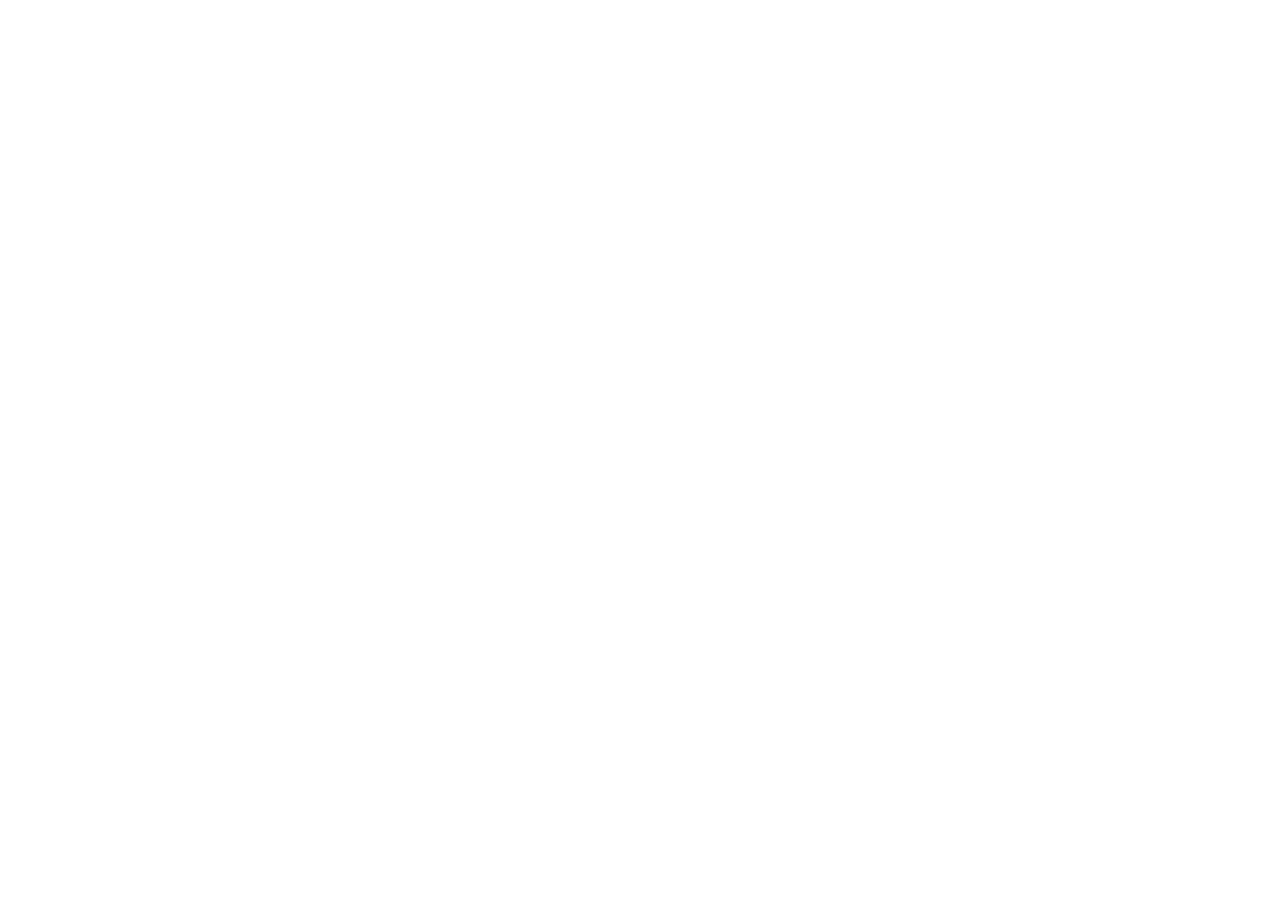
==== index.html @ cce9e90e "my first version" ====
<!DOCTYPE html>
<html lang="en">
<head>
    <meta charset="UTF-8">
    <meta name="viewport" content="width=device-width, initial-scale=1.0">
    <title>Document</title>
</head>
<body>
    
</body>
</html>
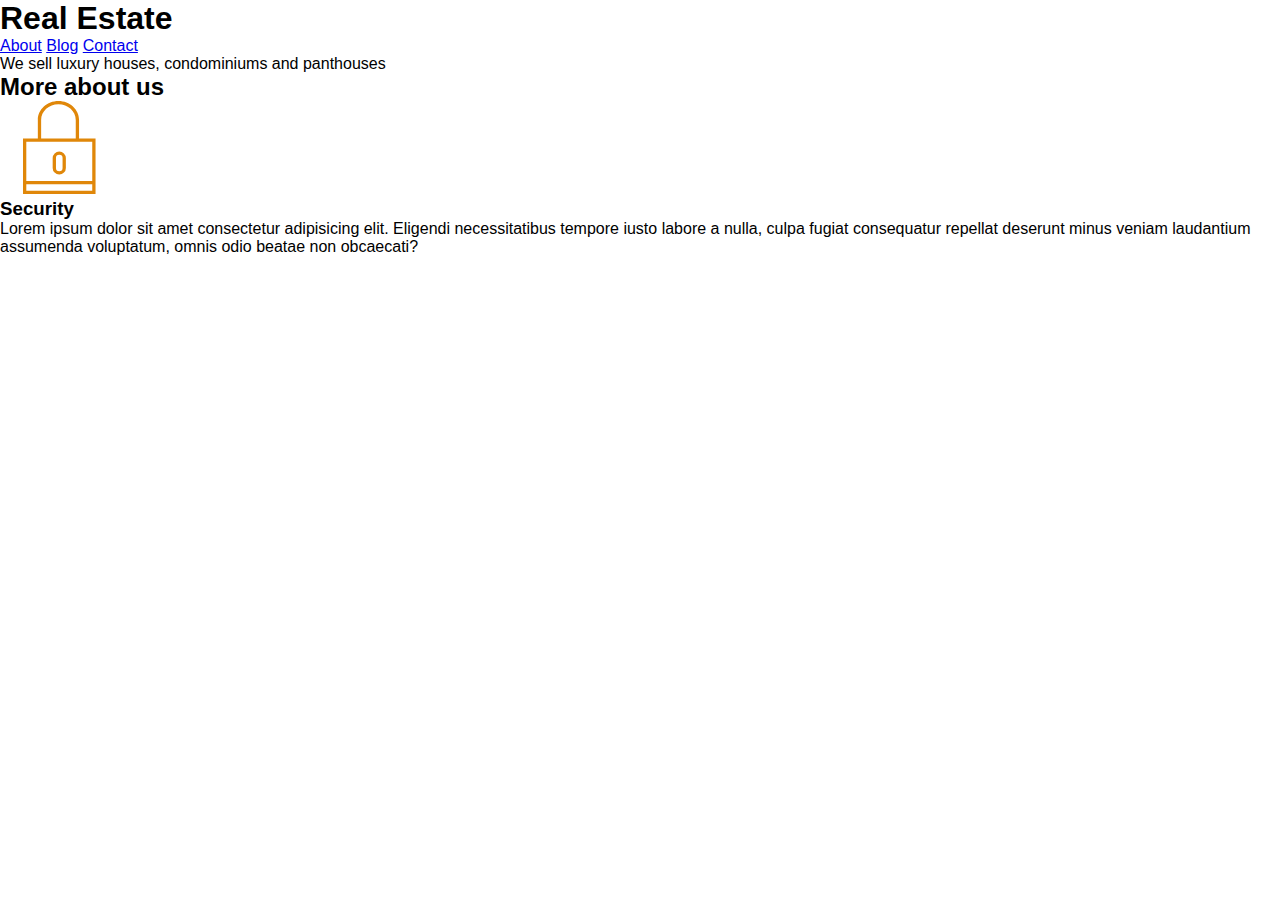
==== commit 7b47144c: "creating css" ====
--- a/index.html
+++ b/index.html
@@ -3,9 +3,27 @@
 <head>
     <meta charset="UTF-8">
     <meta name="viewport" content="width=device-width, initial-scale=1.0">
+    <link rel="stylesheet" href="./mystyle.css">
     <title>Document</title>
 </head>
 <body>
-    
+    <header>
+        <h1>Real Estate</h1>
+        <nav>
+            <a href="#">About</a>
+            <a href="#">Blog</a>
+            <a href="#">Contact</a>
+        </nav>
+        <p>We sell luxury houses, condominiums and panthouses</p>
+    </header>
+    <main>
+        <h2>More about us</h2>
+        <div>
+            <img src="./img/icon1.svg" alt="">
+            <h3>Security</h3>
+            <p>Lorem ipsum dolor sit amet consectetur adipisicing elit. Eligendi necessitatibus tempore iusto labore a nulla, culpa fugiat consequatur repellat deserunt minus veniam laudantium assumenda voluptatum, omnis odio beatae non obcaecati?</p>
+        </div>
+        
+    </main>
 </body>
 </html>--- a/mystyle.css
+++ b/mystyle.css
@@ -0,0 +1,7 @@
+*{
+    padding:0;
+    margin:0;
+}
+body{
+    font-family: arial;
+}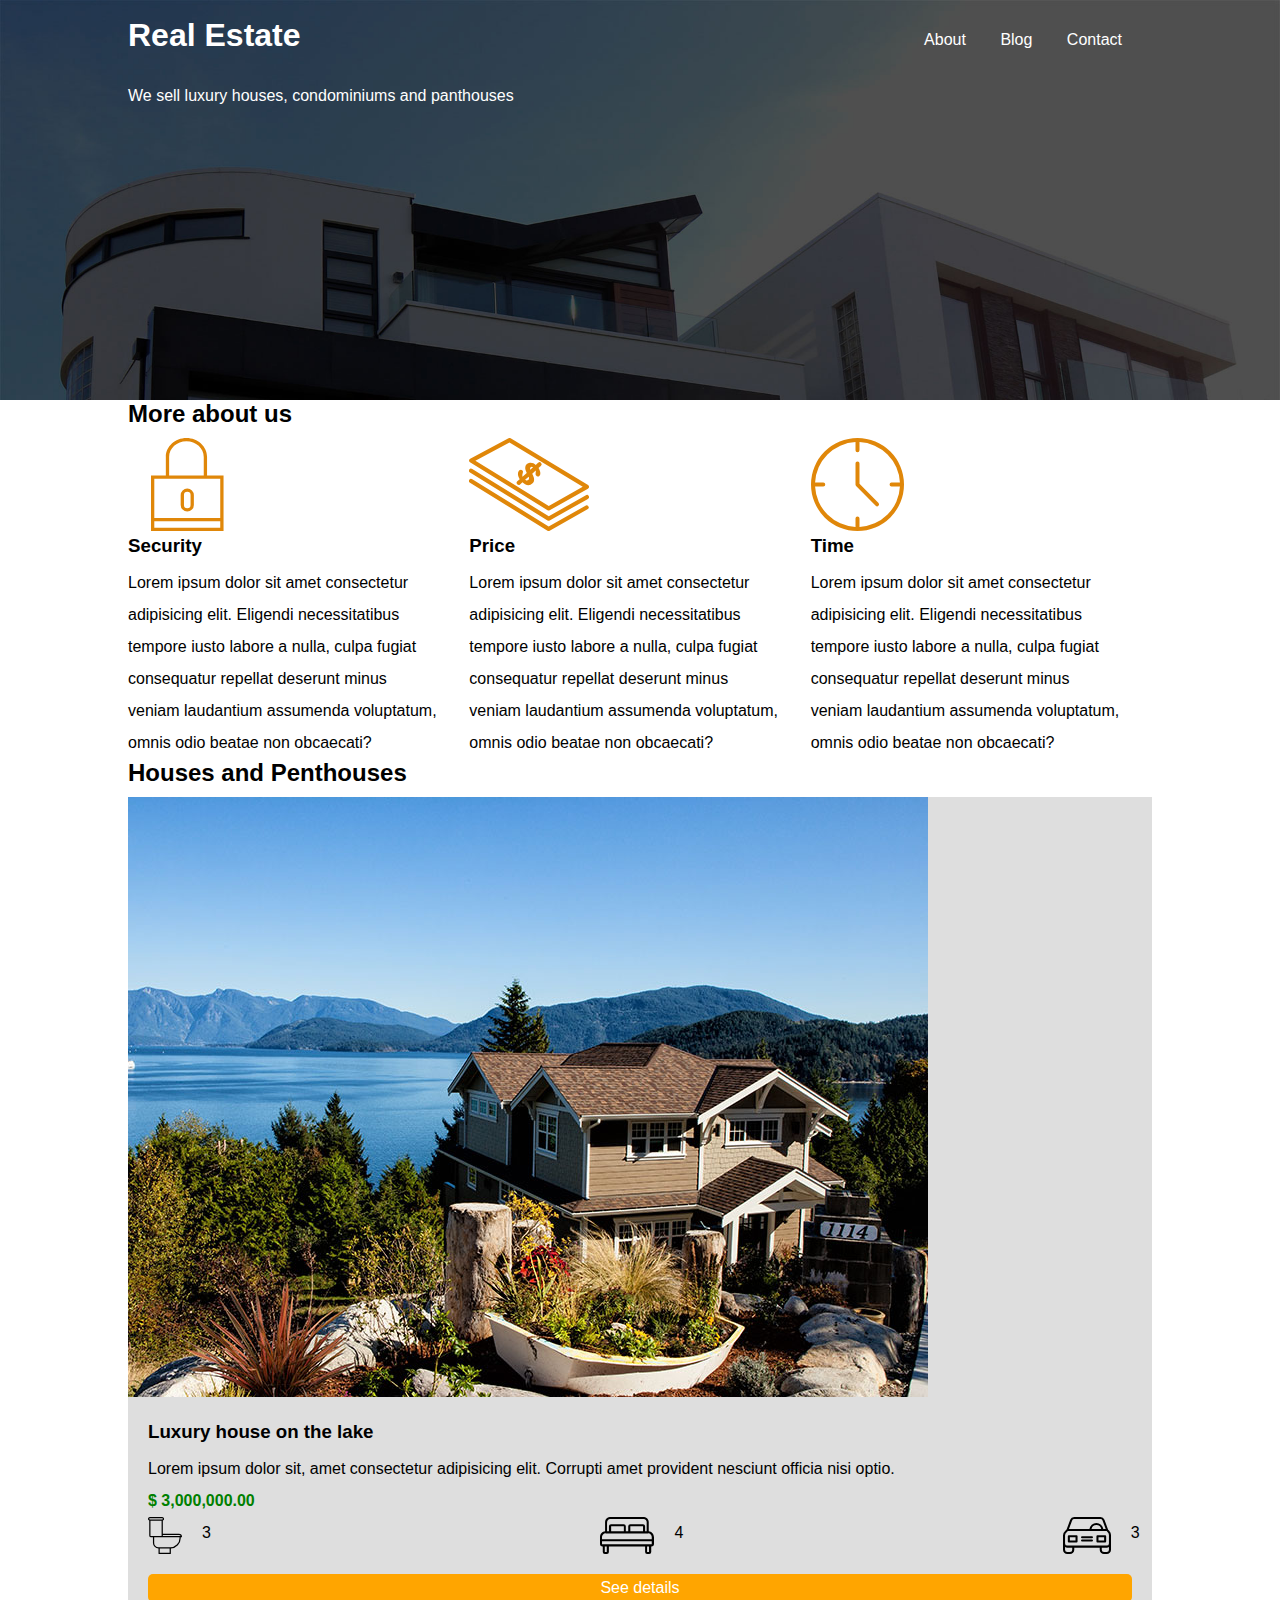
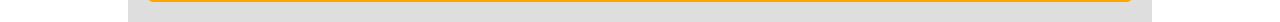
==== commit d1cda239: "houses section" ====
--- a/index.html
+++ b/index.html
@@ -7,23 +7,72 @@
     <title>Document</title>
 </head>
 <body>
-    <header>
-        <h1>Real Estate</h1>
-        <nav>
-            <a href="#">About</a>
-            <a href="#">Blog</a>
-            <a href="#">Contact</a>
-        </nav>
-        <p>We sell luxury houses, condominiums and panthouses</p>
+    <header class="site-header">
+        <div class="container">
+            <div class="bar-menu">
+                <h1>Real Estate</h1>
+                <nav class="menu">
+                    <a href="#">About</a>
+                    <a href="#">Blog</a>
+                    <a href="#">Contact</a>
+                </nav>
+            </div>
+            <p>We sell luxury houses, condominiums and panthouses</p>
+        </div>
     </header>
-    <main>
+    <main class="container">
         <h2>More about us</h2>
-        <div>
-            <img src="./img/icon1.svg" alt="">
-            <h3>Security</h3>
-            <p>Lorem ipsum dolor sit amet consectetur adipisicing elit. Eligendi necessitatibus tempore iusto labore a nulla, culpa fugiat consequatur repellat deserunt minus veniam laudantium assumenda voluptatum, omnis odio beatae non obcaecati?</p>
+        <div class="about-container">
+            <div class="about-item">
+                <img src="./img/icon1.svg" alt="">
+                <h3>Security</h3>
+                <p>Lorem ipsum dolor sit amet consectetur adipisicing elit. Eligendi necessitatibus tempore iusto labore a nulla, culpa fugiat consequatur repellat deserunt minus veniam laudantium assumenda voluptatum, omnis odio beatae non obcaecati?</p>
+            </div>
+            <div class="about-item">
+                <img src="./img/icon2.svg" alt="">
+                <h3>Price</h3>
+                <p>Lorem ipsum dolor sit amet consectetur adipisicing elit. Eligendi necessitatibus tempore iusto labore a nulla, culpa fugiat consequatur repellat deserunt minus veniam laudantium assumenda voluptatum, omnis odio beatae non obcaecati?</p>
+            </div>
+            <div class="about-item">
+                <img src="./img/icon3.svg" alt="">
+                <h3>Time</h3>
+                <p>Lorem ipsum dolor sit amet consectetur adipisicing elit. Eligendi necessitatibus tempore iusto labore a nulla, culpa fugiat consequatur repellat deserunt minus veniam laudantium assumenda voluptatum, omnis odio beatae non obcaecati?</p>
+            </div>
         </div>
-        
+        <section>
+            <h2>Houses and Penthouses</h2>
+            <div class="houses-container">
+                <div class="houses-item">
+                    <img src="./img/announcement1.jpg" alt="">
+                    <div class="houses-item-text">
+                        <h3>Luxury house on the lake</h3>
+                        <p>Lorem ipsum dolor sit, amet consectetur adipisicing elit. Corrupti amet provident nesciunt officia nisi optio.</p>
+                        <p class="price">$ 3,000,000.00</p>
+                        <ul class="icons-list">
+                            <li class="icon-container">
+                                <img src="/img/icon_wc.svg" alt="">
+                                <p>3</p>
+                            </li>
+                            <li class="icon-container">
+                                <img src="./img/icon_room.svg" alt="">
+                                <p>4</p>
+                            </li>
+                            <li class="icon-container">
+                                <img src="./img/icon_parking.svg" alt="">
+                                <p>3</p>
+                            </li>
+                        </ul>
+                        <a href="#" class="btn">See details</a>
+                    </div>
+                </div>
+                <div>
+                    <!-- another house-->
+                </div>
+                <div>
+                    <!-- another house-->
+                </div>
+            </div>
+        </section>
     </main>
 </body>
 </html>--- a/mystyle.css
+++ b/mystyle.css
@@ -1,7 +1,86 @@
+/*global*/
 *{
     padding:0;
     margin:0;
 }
 body{
     font-family: arial;
-}+}
+p{
+    line-height: 2;
+}
+a{
+    text-decoration: none;
+}
+h1,h2,h3{
+    margin-bottom: 10px;
+}
+img{
+    max-width: 100%;
+}
+/*utilties*/
+.container{
+    width:80%;
+    margin:0 auto;
+}
+.btn{
+    display: block;
+    background-color: orange;
+    color:white;
+    text-align: center;
+    padding: 5px;
+    margin-top: 20px;
+    border-radius: 5px;
+}
+/*header*/
+.site-header{
+    background-image: url(./img/header.jpg);
+    height: 400px;
+    background-size: cover;
+    color:white;
+}
+.site-header a{
+    color:white;
+}
+.bar-menu{
+    display: flex;
+    justify-content: space-between;
+    height: 80px;
+    align-items: center;
+}
+.menu a{
+    margin-right: 30px;
+}
+/*about*/
+
+.about-container{
+    display: flex;
+    justify-content: space-between;
+}
+.about-item{
+    margin-right: 30px;
+}
+
+/*houses*/
+
+.houses-item{
+    background-color: #dedede;
+}
+.houses-item-text{
+    padding: 20px;
+    
+}
+.price{
+    color:green;
+    font-weight: bold;
+}
+.icon-container{
+    display: flex;
+}
+.icon-container img{
+    margin-right: 20px;
+}
+.icons-list{
+    display: flex;
+    justify-content: space-between;
+}
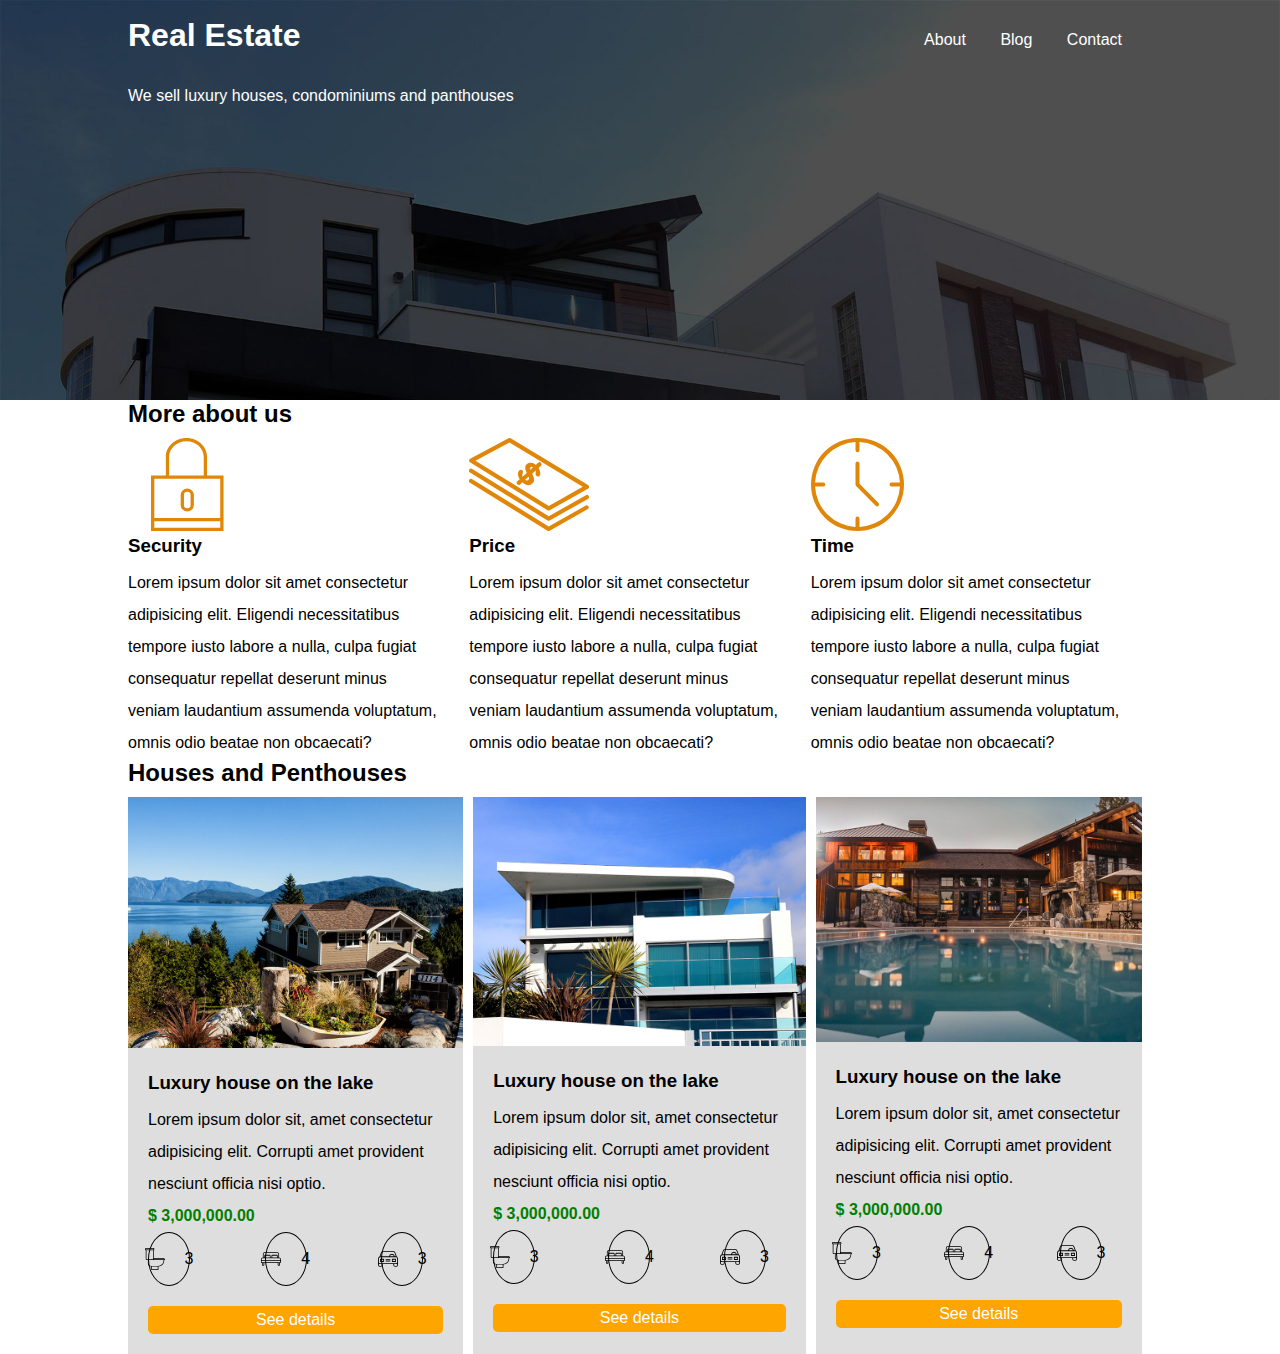
==== commit d5a35215: "contact page" ====
--- a/index.html
+++ b/index.html
@@ -14,7 +14,7 @@
                 <nav class="menu">
                     <a href="#">About</a>
                     <a href="#">Blog</a>
-                    <a href="#">Contact</a>
+                    <a href="contact.html">Contact</a>
                 </nav>
             </div>
             <p>We sell luxury houses, condominiums and panthouses</p>
@@ -43,7 +43,9 @@
             <h2>Houses and Penthouses</h2>
             <div class="houses-container">
                 <div class="houses-item">
-                    <img src="./img/announcement1.jpg" alt="">
+                    <div class="houses-item-img">
+                        <img src="./img/announcement1.jpg" alt="">
+                    </div>
                     <div class="houses-item-text">
                         <h3>Luxury house on the lake</h3>
                         <p>Lorem ipsum dolor sit, amet consectetur adipisicing elit. Corrupti amet provident nesciunt officia nisi optio.</p>
@@ -65,11 +67,57 @@
                         <a href="#" class="btn">See details</a>
                     </div>
                 </div>
-                <div>
-                    <!-- another house-->
+            <div class="houses-container">
+                <div class="houses-item">
+                    <div class="houses-item-img">
+                        <img src="./img/announcement2.jpg" alt="">
+                    </div>
+                    <div class="houses-item-text">
+                        <h3>Luxury house on the lake</h3>
+                        <p>Lorem ipsum dolor sit, amet consectetur adipisicing elit. Corrupti amet provident nesciunt officia nisi optio.</p>
+                        <p class="price">$ 3,000,000.00</p>
+                        <ul class="icons-list">
+                            <li class="icon-container">
+                                <img src="/img/icon_wc.svg" alt="">
+                                <p>3</p>
+                            </li>
+                            <li class="icon-container">
+                                <img src="./img/icon_room.svg" alt="">
+                                <p>4</p>
+                            </li>
+                            <li class="icon-container">
+                                <img src="./img/icon_parking.svg" alt="">
+                                <p>3</p>
+                            </li>
+                        </ul>
+                        <a href="#" class="btn">See details</a>
+                    </div>
                 </div>
-                <div>
-                    <!-- another house-->
+            <div class="houses-container">
+                <div class="houses-item">
+                    <div class="houses-item-img">
+                        <img src="./img/announcement3.jpg" alt="">
+                    </div>
+                    <div class="houses-item-text">
+                        <h3>Luxury house on the lake</h3>
+                        <p>Lorem ipsum dolor sit, amet consectetur adipisicing elit. Corrupti amet provident nesciunt officia nisi optio.</p>
+                        <p class="price">$ 3,000,000.00</p>
+                        <ul class="icons-list">
+                            <li class="icon-container">
+                                <img src="/img/icon_wc.svg" alt="">
+                                <p>3</p>
+                            </li>
+                            <li class="icon-container">
+                                <img src="./img/icon_room.svg" alt="">
+                                <p>4</p>
+                            </li>
+                            <li class="icon-container">
+                                <img src="./img/icon_parking.svg" alt="">
+                                <p>3</p>
+                            </li>
+                        </ul>
+                        <a href="#" class="btn">See details</a>
+                    </div>
                 </div>
             </div>
         </section>
--- a/mystyle.css
+++ b/mystyle.css
@@ -4,7 +4,7 @@
     margin:0;
 }
 body{
-    font-family: arial;
+    font-family: "Lato", sans-serif;
 }
 p{
     line-height: 2;
@@ -62,9 +62,17 @@
 }
 
 /*houses*/
-
+.houses-container{
+    display: flex;
+}
 .houses-item{
     background-color: #dedede;
+    margin-right: 10px;
+}
+.houses-item-img{
+    width:100%;
+    height: auto;
+
 }
 .houses-item-text{
     padding: 20px;
@@ -84,3 +92,74 @@
     display: flex;
     justify-content: space-between;
 }
+
+/*contact*/
+
+.contact-header{
+    background-color: orange;
+    height: 150px;
+    color:black;
+}
+.contact-header a{
+    color:black;
+}
+
+/*form-container*/
+.form-container{
+    background-color: #dedede;
+    padding:20px;
+    border-radius: 10px;
+}
+legend{
+    font-size: 12px;
+}
+fieldset{
+    border:1px solid gray;
+    padding:20px;
+    border-radius: 10px;
+}
+.form-control{
+    margin-bottom: 20px;
+}
+.form-control input,
+.form-control textarea{
+    border:none;
+    width:70%;
+    padding:5px;
+    border-radius:3px;
+}
+.form-control label{
+    display: inline-block;
+    width:150px
+}
+footer{
+
+    background-color: #dedede;
+}
+.footer-container{
+    display: flex;
+    justify-content: space-between;
+    height: 300px;
+    align-items: center;
+    margin-top: 50px;
+}
+
+.icon-container{
+    display: flex;
+    justify-content: center;
+    border:1px solid black;
+    border-radius: 50%;
+    width:20px;
+    padding:10px;
+    margin-right:20px;
+}
+.privacy-text{
+    display: flex;
+}
+.privacy-text p:last-of-type{
+    border-left:2px solid black;
+    padding-left: 10px;
+    margin-left: 10px;
+    text-decoration: underline;
+    font-weight: 900;
+}